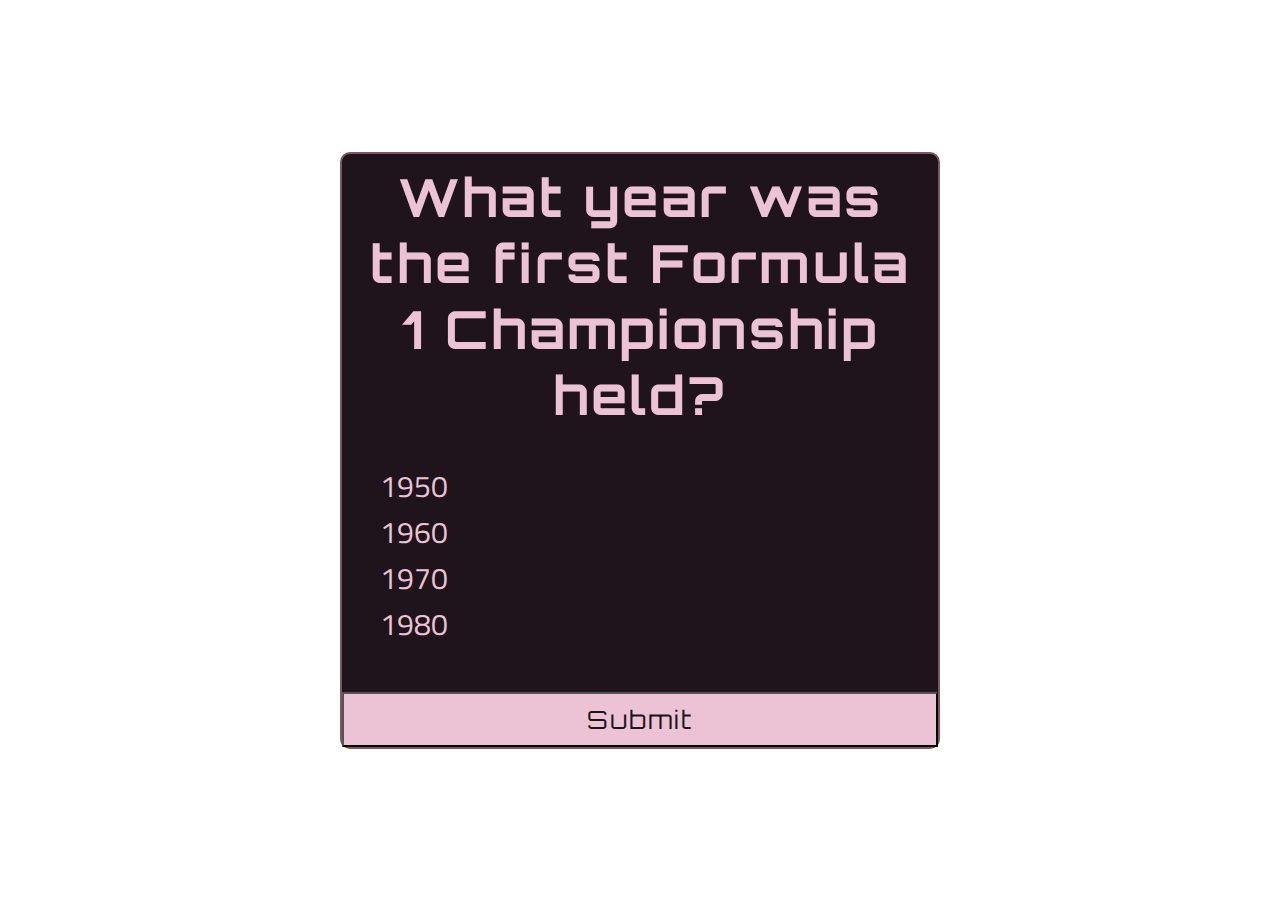
==== index.html @ 58622266 "move quiz questions to questions.js and add link to HTML" ====
<!DOCTYPE html>
<html lang="en">
<head>
    <meta charset="UTF-8">
    <meta http-equiv="X-UA-Compatible" content="IE=edge">
    <meta name="viewport" content="width=device-width, initial-scale=1.0">
    <link rel="stylesheet" href="assets/css/style.css">
    <title>Formula One Quiz</title>
</head>
<body>

<div class="quiz-outer" id="quiz">

<div class="quiz-text">

    <h2 id="question">Question text</h2>

    <ul>

        <li>
            <input type="radio" name="answer" id="a" class="answer">
            <label for="a" id="a_text">Answer</label>
        </li>

        <li>
            <input type="radio" name="answer" id="b" class="answer">
            <label for="b" id="b_text">Answer</label>
        </li>

        <li>
            <input type="radio" name="answer" id="c" class="answer">
            <label for="c" id="c_text">Answer</label>
        </li>

        <li>
            <input type="radio" name="answer" id="d" class="answer">
            <label for="d" id="d_text">Answer</label>
        </li>

    </ul>

</div>

<button id="submit">Submit</button>

</div>

<script src="assets/javascript/questions.js"></script>
<script src="assets/javascript/quiz.js"></script>

</body>
</html>
---- assets/css/style.css ----
@import url('https://fonts.googleapis.com/css2?family=Orbitron&family=Titillium+Web:wght@300&display=swap');

* {
    box-sizing: border-box;
}

body {
    background-image: url(./images/abed-ismail-S3Xu9cvq2d0-unsplash.jpg);
    background-repeat: no-repeat;
    background-size: cover;
    background-position: center;
    font-family: 'Tittilum Web', sans-serif;
    display: flex;
    align-items: center;
    justify-content: center;
    height: 100vh;
    margin: 0;
}

.quiz-outer {
    border: 2px solid #7d5760;
    background-color: #1f131c;
    border-radius: 10px;
    width: 600px;
}

.quiz-text {
    color: #ebc3d4;
    padding: 10px;
    font-size: 35px;
}

h2 {
    text-align: center;
    margin: 0;
    font-family: 'Orbitron', sans-serif;
    letter-spacing: 3px;
    color: #ebc3d4;
}

ul {
    list-style-type: none;
    padding: 0;
}

ul li {
    font-family: 'Titillium Web', sans-serif;
    font-size: 30px;
}

ul li:hover {
    background-color: #7d5760;
}

input {
    visibility: hidden;
}

button {
    color: #1f131c;
    background-color: #ebc3d4;
    display: block;
    width: 100%;
    padding: 10px;
    font-size: 25px;
    letter-spacing: 2px;
    font-family: 'Orbitron', sans-serif;
}

button:hover {
    background-color: #ed8f79;
}
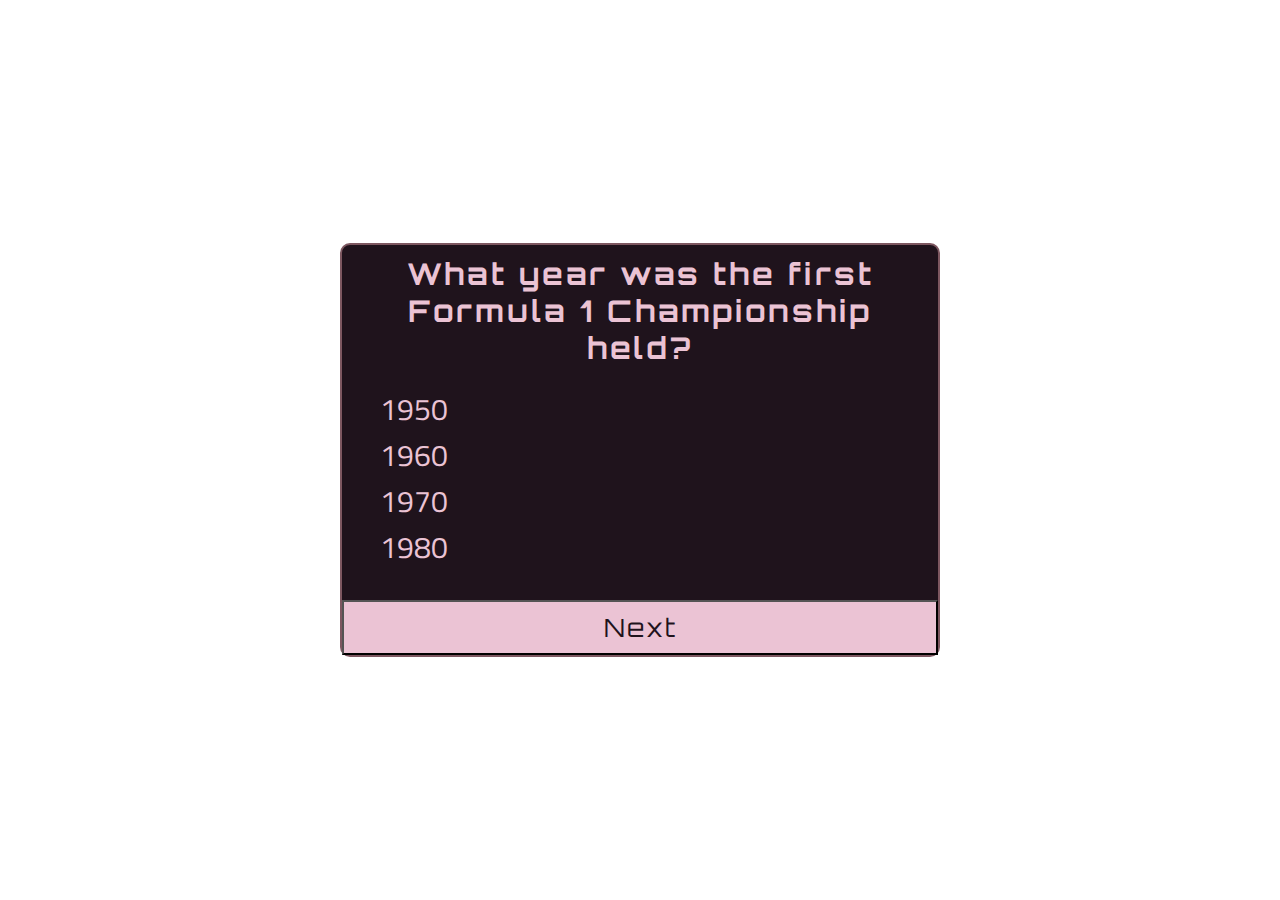
==== commit cdd401f3: "Changed submit button to next button" ====
--- a/index.html
+++ b/index.html
@@ -41,7 +41,7 @@
 
 </div>
 
-<button id="submit">Submit</button>
+<button id="next">Next</button>
 
 </div>
 
--- a/assets/css/style.css
+++ b/assets/css/style.css
@@ -27,7 +27,7 @@
 .quiz-text {
     color: #ebc3d4;
     padding: 10px;
-    font-size: 35px;
+    font-size: 20px;
 }
 
 h2 {
@@ -50,6 +50,7 @@
 
 ul li:hover {
     background-color: #7d5760;
+    cursor: pointer;
 }
 
 input {
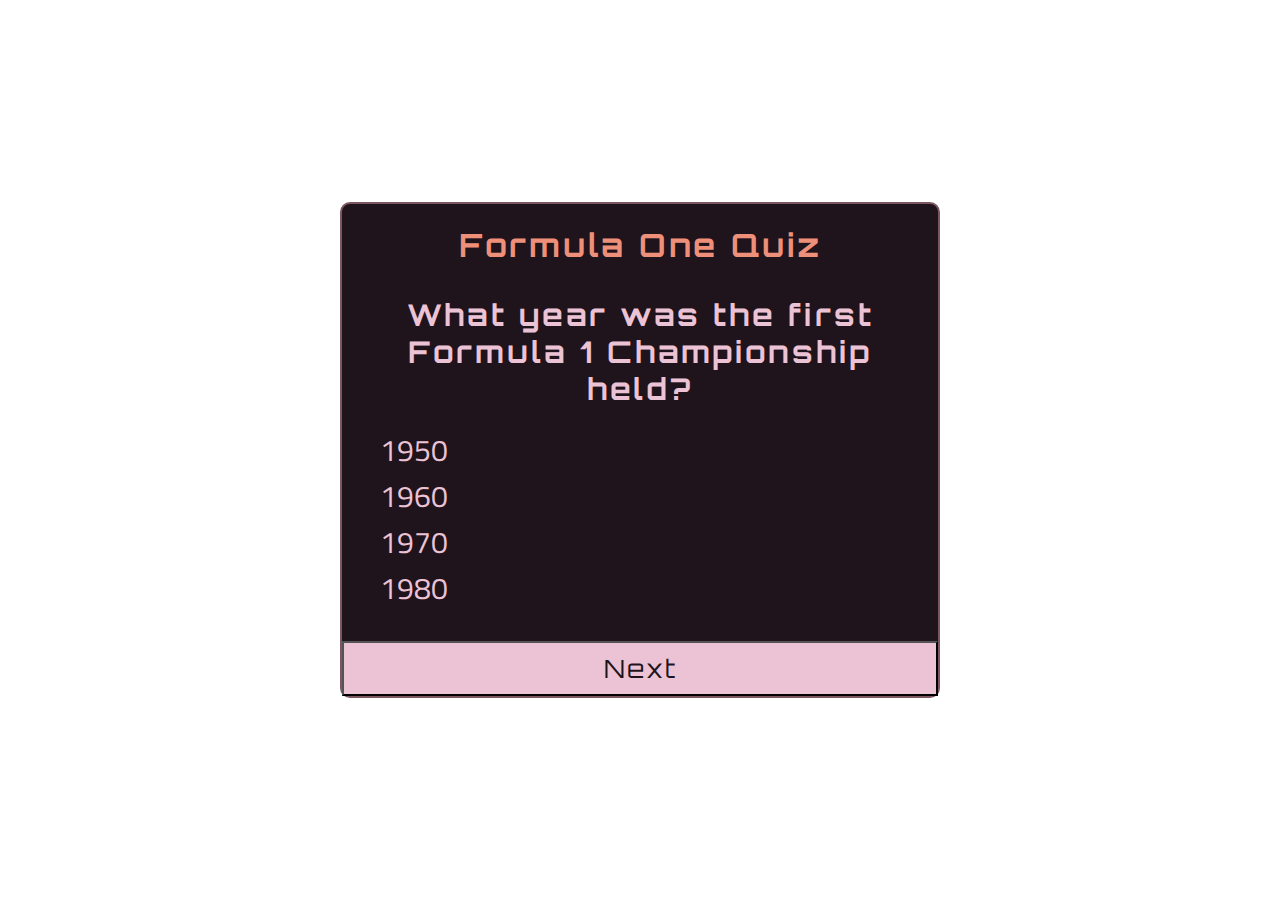
==== commit 33e4ee79: "Add title to quiz" ====
--- a/index.html
+++ b/index.html
@@ -10,6 +10,8 @@
 <body>
 
 <div class="quiz-outer" id="quiz">
+
+<h1>Formula One Quiz</h1>
 
 <div class="quiz-text">
 
@@ -36,7 +38,6 @@
             <input type="radio" name="answer" id="d" class="answer">
             <label for="d" id="d_text">Answer</label>
         </li>
-
     </ul>
 
 </div>
--- a/assets/css/style.css
+++ b/assets/css/style.css
@@ -28,6 +28,13 @@
     color: #ebc3d4;
     padding: 10px;
     font-size: 20px;
+}
+
+h1 {
+    text-align: center;
+    color: #ed8f79;
+    font-family: 'Orbitron', sans-serif;
+    letter-spacing: 3px;
 }
 
 h2 {
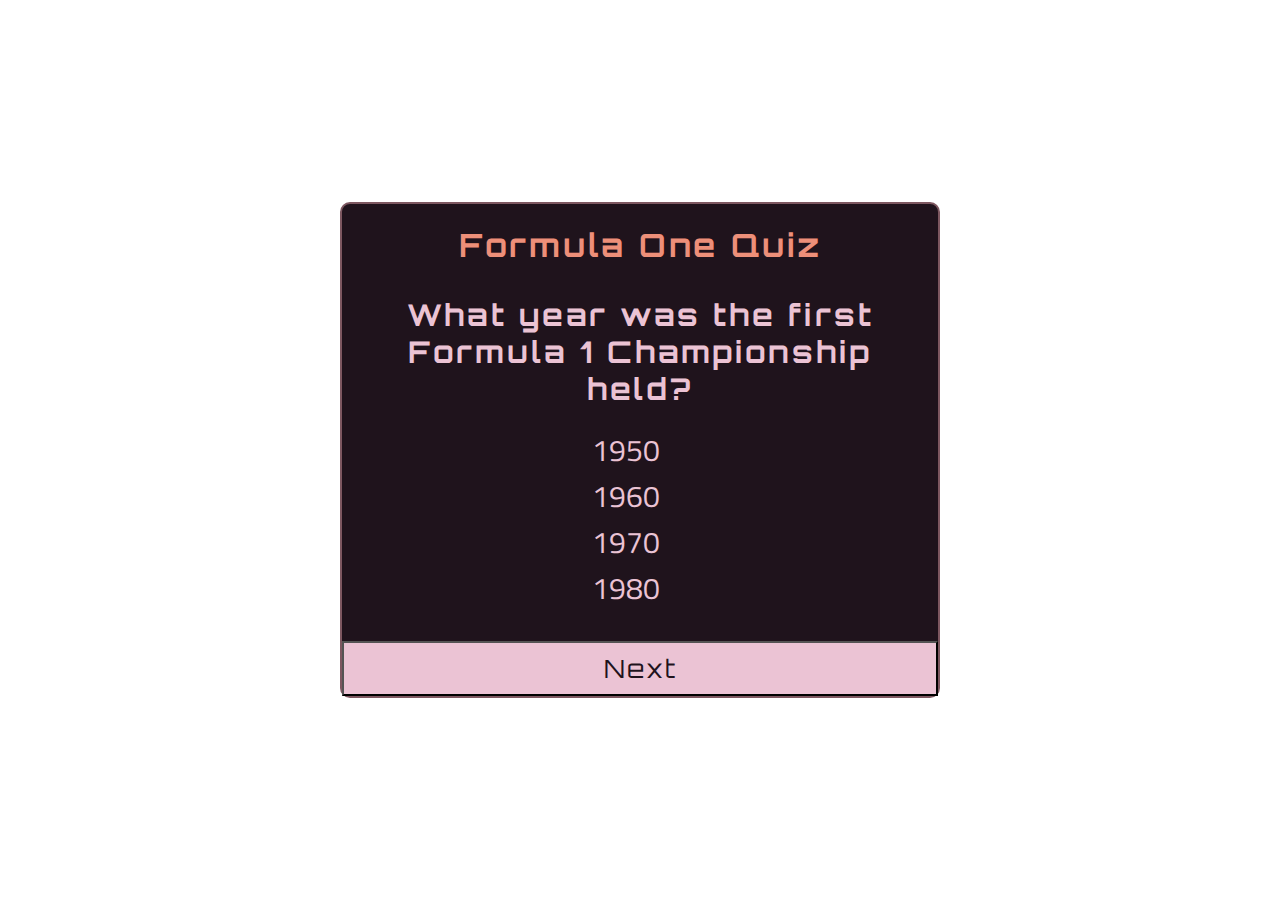
==== commit 3db17baa: "Center answer options" ====
--- a/index.html
+++ b/index.html
@@ -20,23 +20,23 @@
     <ul>
 
         <li>
+            <label for="a" id="a_text">Answer</label>
             <input type="radio" name="answer" id="a" class="answer">
-            <label for="a" id="a_text">Answer</label>
         </li>
 
         <li>
+            <label for="b" id="b_text">Answer</label>
             <input type="radio" name="answer" id="b" class="answer">
-            <label for="b" id="b_text">Answer</label>
         </li>
 
         <li>
+            <label for="c" id="c_text">Answer</label>
             <input type="radio" name="answer" id="c" class="answer">
-            <label for="c" id="c_text">Answer</label>
         </li>
 
         <li>
+            <label for="d" id="d_text">Answer</label>
             <input type="radio" name="answer" id="d" class="answer">
-            <label for="d" id="d_text">Answer</label>
         </li>
     </ul>
 
--- a/assets/css/style.css
+++ b/assets/css/style.css
@@ -48,6 +48,7 @@
 ul {
     list-style-type: none;
     padding: 0;
+    text-align: center;
 }
 
 ul li {
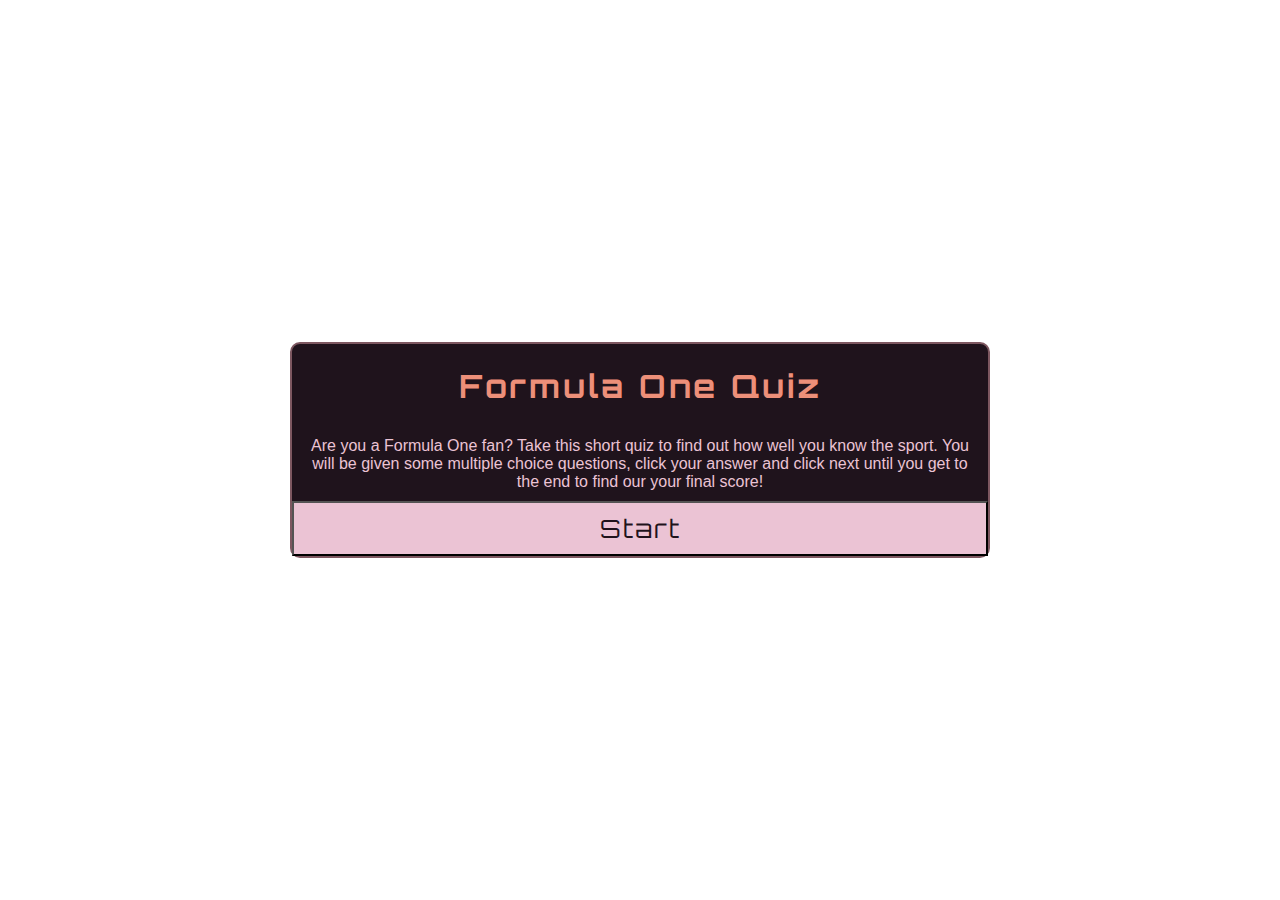
==== commit eab109a0: "Change index.html to Start page and create seperate game.html file to hold the quiz" ====
--- a/index.html
+++ b/index.html
@@ -9,45 +9,18 @@
 </head>
 <body>
 
-<div class="quiz-outer" id="quiz">
+    <div class="quiz-outer">
+    <div class="welcome-section">
 
-<h1>Formula One Quiz</h1>
+        <h1>Formula One Quiz</h1>
+        <p>Are you a Formula One fan? Take this short quiz to find out how well you know the sport. You will be given some multiple choice questions,
+         click your answer and click next until you get to the end to find our your final score!</p>
+    </div>
 
-<div class="quiz-text">
-
-    <h2 id="question">Question text</h2>
-
-    <ul>
-
-        <li>
-            <label for="a" id="a_text">Answer</label>
-            <input type="radio" name="answer" id="a" class="answer">
-        </li>
-
-        <li>
-            <label for="b" id="b_text">Answer</label>
-            <input type="radio" name="answer" id="b" class="answer">
-        </li>
-
-        <li>
-            <label for="c" id="c_text">Answer</label>
-            <input type="radio" name="answer" id="c" class="answer">
-        </li>
-
-        <li>
-            <label for="d" id="d_text">Answer</label>
-            <input type="radio" name="answer" id="d" class="answer">
-        </li>
-    </ul>
-
-</div>
-
-<button id="next">Next</button>
-
-</div>
-
-<script src="assets/javascript/questions.js"></script>
-<script src="assets/javascript/quiz.js"></script>
-
-</body>
-</html>+    <button id="start" onclick="window.location.href='game.html'">Start</button>
+    
+    </div>
+    </div>
+    
+    </body>
+    </html>--- a/assets/css/style.css
+++ b/assets/css/style.css
@@ -17,11 +17,23 @@
     margin: 0;
 }
 
+.welcome-section {
+    border-radius: 10px;
+    color: #ebc3d4;
+    text-align: center;
+}
+
+.welcome-section p {
+    padding: 10px;
+    margin: 0 auto;
+}
+
+
 .quiz-outer {
     border: 2px solid #7d5760;
     background-color: #1f131c;
     border-radius: 10px;
-    width: 600px;
+    width: 700px;
 }
 
 .quiz-text {
@@ -62,7 +74,7 @@
 }
 
 input {
-    visibility: hidden;
+    visibility: visible;
 }
 
 button {
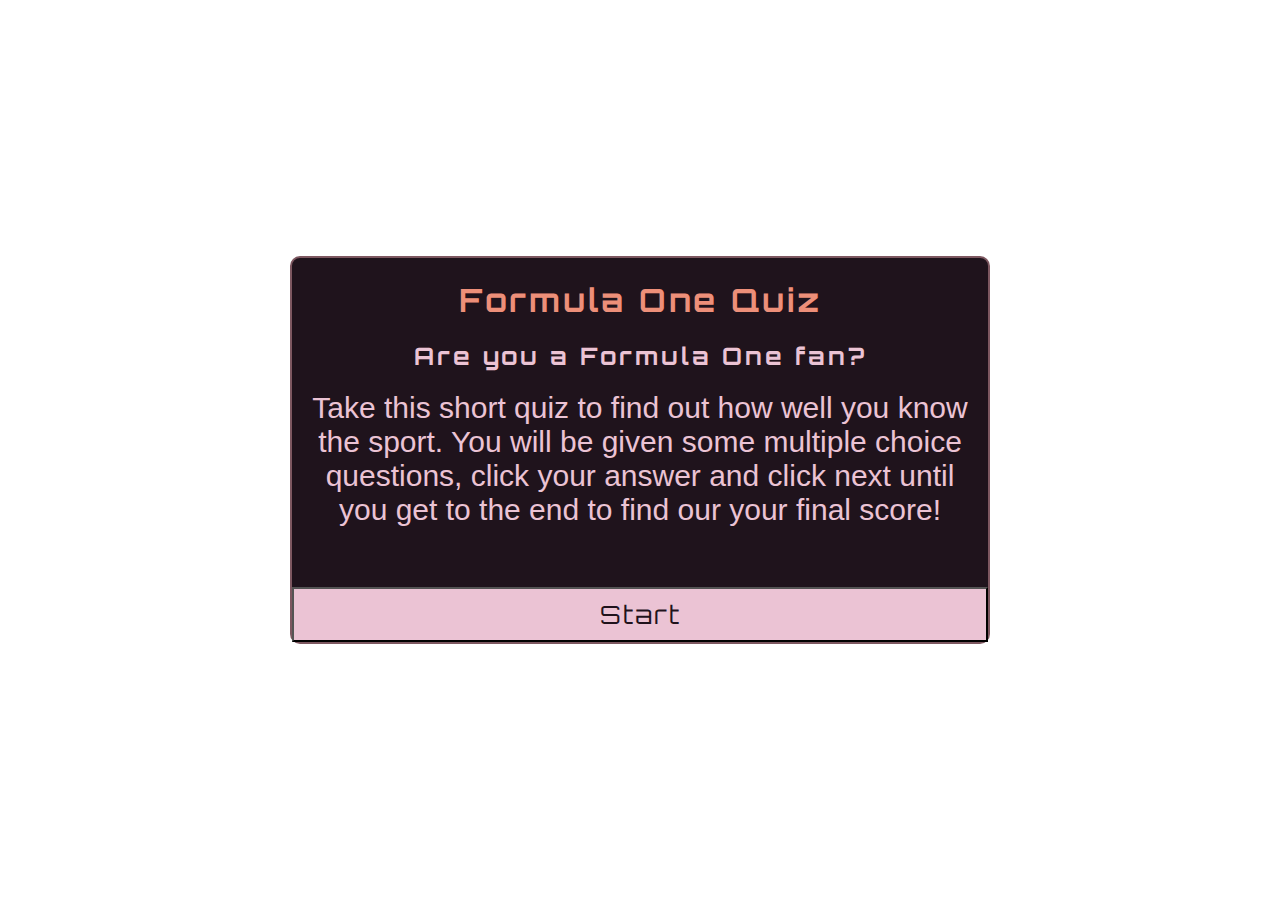
==== commit 75d0fe03: "Add media queries to CSS" ====
--- a/index.html
+++ b/index.html
@@ -10,17 +10,20 @@
 <body>
 
     <div class="quiz-outer">
-    <div class="welcome-section">
+    
+        <div class="welcome-section">
 
-        <h1>Formula One Quiz</h1>
-        <p>Are you a Formula One fan? Take this short quiz to find out how well you know the sport. You will be given some multiple choice questions,
+        <a href="index.html"><h1>Formula One Quiz</h1></a>
+        <h2>Are you a Formula One fan?</h2>
+        <p>
+         Take this short quiz to find out how well you know the sport. You will be given some multiple choice questions,
          click your answer and click next until you get to the end to find our your final score!</p>
-    </div>
+        </p>
+        </div>
 
     <button id="start" onclick="window.location.href='game.html'">Start</button>
     
     </div>
-    </div>
     
     </body>
     </html>--- a/assets/css/style.css
+++ b/assets/css/style.css
@@ -17,6 +17,10 @@
     margin: 0;
 }
 
+a {
+    text-decoration: none;
+}
+
 .welcome-section {
     border-radius: 10px;
     color: #ebc3d4;
@@ -24,8 +28,9 @@
 }
 
 .welcome-section p {
-    padding: 10px;
+    padding: 20px;
     margin: 0 auto;
+    font-size: 30px;
 }
 
 
@@ -68,7 +73,7 @@
     font-size: 30px;
 }
 
-ul li:hover {
+ul li:hover, label:hover {
     background-color: #7d5760;
     cursor: pointer;
 }
@@ -92,7 +97,24 @@
     background-color: #ed8f79;
 }
 
+/*Media queries*/
+
+@media only screen and (max-width: 700px) {
+    .quiz-outer, .welcome-section {
+        width: 80vw;
+    }
+
+    #question {
+        font-size: 20px;
+    }
+
+    ul li {
+        font-size: 20px;
+    }
+
+}
 
 
 
 
+
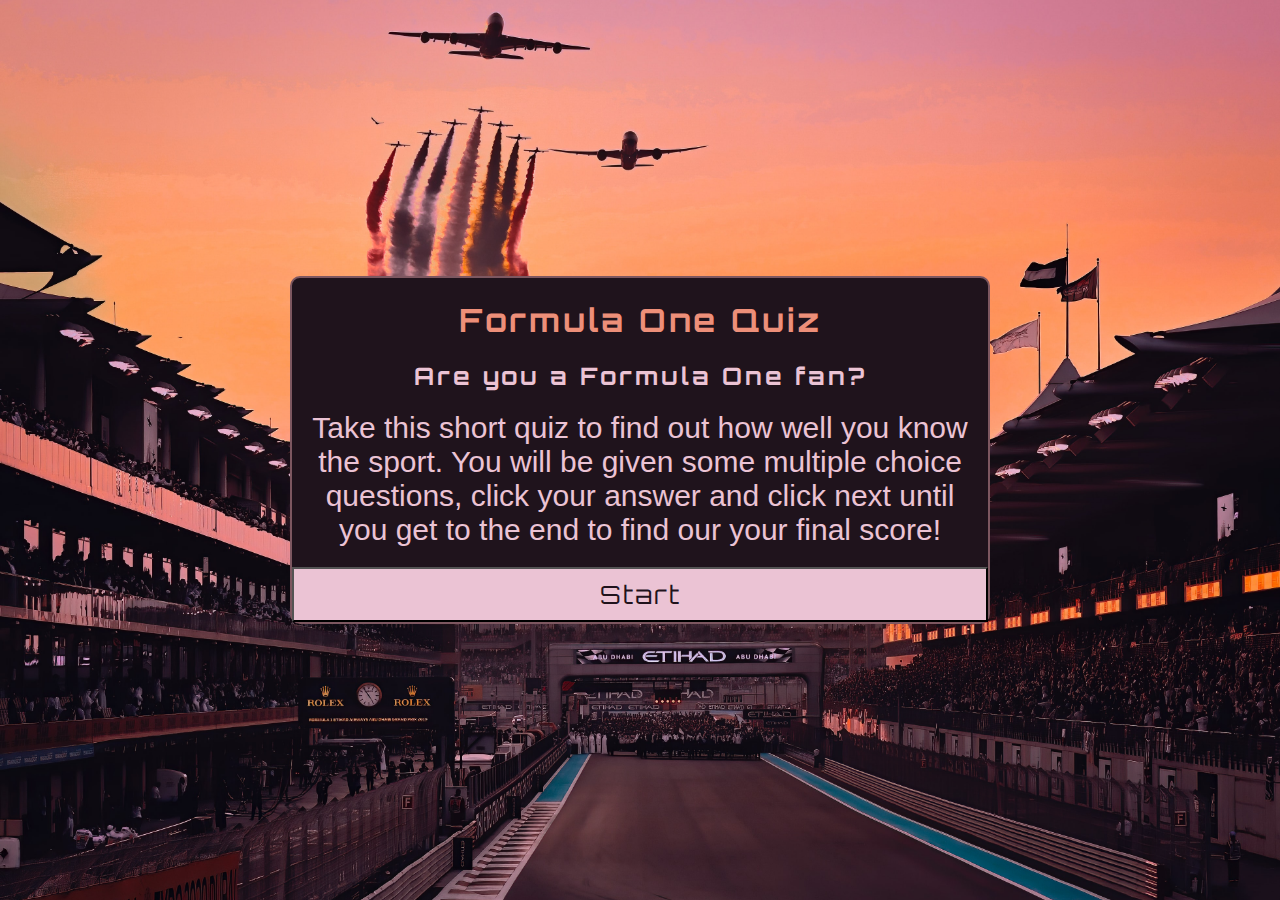
==== commit 53053281: "Continue Readme.md and edit index.html to remove extra p tag" ====
--- a/index.html
+++ b/index.html
@@ -18,7 +18,6 @@
         <p>
          Take this short quiz to find out how well you know the sport. You will be given some multiple choice questions,
          click your answer and click next until you get to the end to find our your final score!</p>
-        </p>
         </div>
 
     <button id="start" onclick="window.location.href='game.html'">Start</button>
--- a/assets/css/style.css
+++ b/assets/css/style.css
@@ -5,7 +5,7 @@
 }
 
 body {
-    background-image: url(./images/abed-ismail-S3Xu9cvq2d0-unsplash.jpg);
+    background-image: url(../images/abed-ismail-S3Xu9cvq2d0-unsplash.jpg);
     background-repeat: no-repeat;
     background-size: cover;
     background-position: center;
